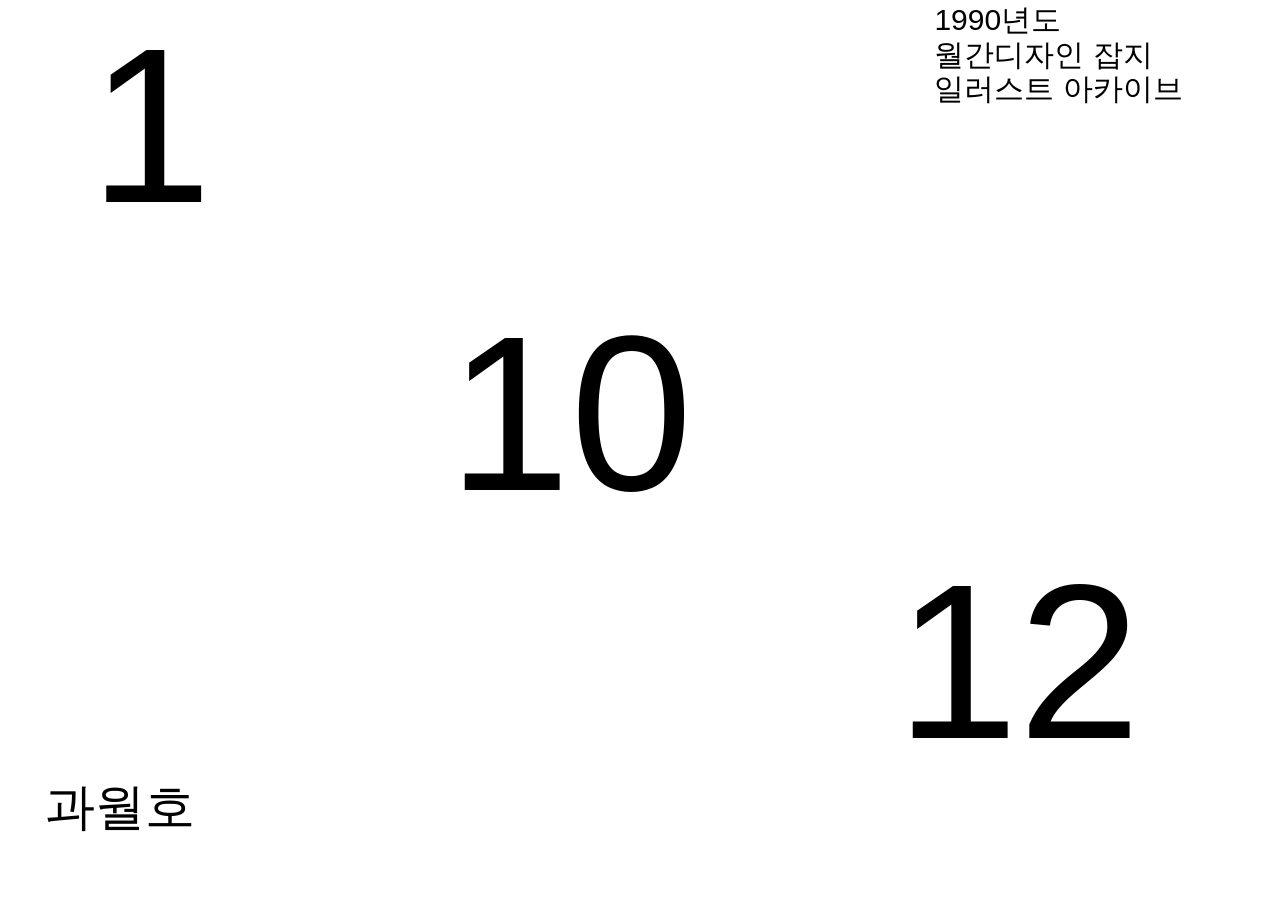
==== index.html @ 98c1e30d "Add files via upload" ====
<!DOCTYPE html>
<html lamg="ko">
	<head>
		<title>과월호</title>
		<meta charset="UTF-8">
		<meta name="viewport" content="width=device-width, initial-scale=1.0">
		<meta name="keywords" content="1990년도,월간디자인,잡지,일러스트,아카이브">
		<meta name="description" content="1990년도 월간디자인 잡지 일러스트 아카이브 입니다">
			<link rel="stylesheet" href="style.css">


		<!-- Google / Search Engine Tags -->
		<meta itemprop="name" content="과월호" />
		<meta itemprop="description" content="1990년도 월간디자인 잡지 일러스트 아카이브 입니다" />
		<meta itemprop="image" content="trhkdnjfgh.jpg" />

		<!-- Facebook Meta Tags -->
		<meta property="og:url" content="" />
		<meta property="og:type" content="website" />
		<meta property="og:title" content="과월호" />
		<meta property="og:description" content="1990년도 월간디자인 잡지 일러스트 아카이브 입니다" />
		<meta property="og:image" content="rhkdnjfgh.jpg" />

		<!-- Twitter Meta Tags -->
		<meta name="twitter:card" content="summary_large_image" />
		<meta name="twitter:title" content="과월호" />
		<meta name="twitter:description" content="1990년도 월간디자인 잡지 일러스트 아카이브 입니다" />
		<meta name="twitter:image" content="rhkdnjfgh.jpg" />
		
		<link rel="stylesheet" href="style.css">


</head>
	<body>
		
	
		<section class="oneten">
			
			<article class="one"><a href="01.html">1</a></article>
			<article class="ten"><a href="02.html">10</a></article>

		</section>
		<section class="twelve">
			<article class="twelve12"><a href="03.html">12</a></article>
			
		</section>
		<section class="title">
			<article class="title1">과월호</article>
		</section>
		<section class="introduction">
			<article class="year">1990년도</article>
			<article class="magazine">월간디자인 잡지</article>
			<article class="archive">일러스트 아카이브</article>

		</section>
	</body>
</html>
---- style.css ----
@media (max-width:600px){

body{
display:flex;
flex-direction:column;
align-items:center;
padding:40px 0;

}


.title,
.introduction{
    pointer-events: none;
}


.oneten,
.twelve,
.title,
.introduction{
position:static !important;
width:100% !important;
height:auto  !important;
margin: 0  !important;
text-align: center;
z-index: auto !important;


}

.one,
.ten,
.twelve12{
position:static !important;
font-size:120px !important;
font-weight:300;
margin:20px 0;
position: relative;
z-index: 1000;


}

.title1,
.title2{
position:static !important;
font-size:25px !important;
margin:0;

}

.year,
.magazine,
.archive{
position:static !important;
font-size:25px !important;
margin:0;
}

.one a,
.ten a, 
.twelve12 a {
    color: black !important;
    text-decoration: none;
    transition: 0.3s; 
    pointer-events: auto;
}

.one a:hover, 
.ten a:hover, 
.twelve12 a:hover {
    color: #d9d9d9 !important;
}

.one a,
.ten a,
.twelve12 a{
    display: inline-block;
    cursor: pointer;
}

}




@media (max-width: 600px) {

    body {
        display: flex !important;
        flex-direction: column !important;
        align-items: center !important;
        padding: 20px !important;

    }

   
    .month, .january, .picture, .content-wrapper-01, 
    .author, .description-01, .gallery-with-descriptions {
        position: static !important;
        width: 100% !important;
        margin: 10px 0 !important;
        text-align: center !important;
        display: flex !important;
        flex-direction: column !important;
        align-items: center !important;
    }


   
    .work-img {
        width: 90% !important; 
        height: auto !important;
    }

  
    .one1, 
    .ten1, 
    .twelve24 {
        font-size: 50px !important;
        margin: 5px 0 !important;
        position: relative;
        z-index: 9999;

    }

    .one1 a,
.ten1 a, 
.twelve24 a {
    color: black !important;
    text-decoration: none;
    transition: 0.3s; 
    pointer-events: auto;
}

.one1 a:hover, 
.ten1 a:hover, 
.twelve24 a:hover {
    color: #d9d9d9 !important;
}

.one1 a,
.ten1 a,
.twelve24 a{
    display: inline-block;
    cursor: pointer;
     z-index: 9999 !important;
        position: relative !important;
}



    .month {
        display: flex !important;
        flex-direction: column !important;
        align-items: center !important;
        margin-top: -20px !important; 
        z-index: 9999 !important;
        position: relative !important;
    }


 .home {
        position: relative !important;
        margin-top: 90px !important; 
         margin-right: -500px !important; 
        order: -1 !important;        
        z-index: 999 !important;
         margin-bottom: 0px !important;
        display: block !important;
        text-align: center !important;
    }
         
    .january {
        position: static !important;
        width: 100% !important;
        text-align: center !important;
        margin-top: -80px !important; 
        margin-bottom: 20px !important;
        margin-right: -15px !important;

    }

    .january-group {
        position: static !important;
        display: flex !important;
        justify-content: center !important;
        font-size: 50px !important;
    }





}








.oneten{
	/*background-color: #d5bafc;*/
	width: 70vw;
	height: 80vh;
	position: absolute;
	top: 0;
	left: 0;
	z-index: -1;
}

.one{
	 font-family: "Helvetica Neue", Helvetica, Arial, sans-serif;
    font-size: 220px;
    font-weight: 300;
    position: absolute;
	top: 0;
	left: 10% !important;
	color: black;
}

.ten{
    font-family: "Helvetica Neue", Helvetica, Arial, sans-serif;
    font-size: 220px;
    font-weight: 300;
    position: absolute;
    bottom: 0;
    right: 40% !important;
    color: black;
}


.one a, .ten a, .twelve12 a {
    color: black !important;
    text-decoration: none;
    transition: 0.3s; 
}

.one a:hover, .ten a:hover, .twelve12 a:hover {
    color: #d9d9d9 !important;
}


.month{
	/*background-color: #d5bafc;*/
	width: 100vw;
	height: 30vh;
	position: absolute;
	top: 0;
	left: 0;
	z-index: -1;
}

.month a{
	color: black !important;
	text-decoration: none;
	transition: 0.3s;
}

.month a:hover{
	color: #d9d9d9 !important;
}

.one1{
	 font-family: "Helvetica Neue", Helvetica, Arial, sans-serif;
    font-size: 150px;
    font-weight: 300;
    position: absolute;
	top: 0;
	left: 10%;
	color: black;

}

.ten1{
	 font-family: "Helvetica Neue", Helvetica, Arial, sans-serif;
    font-size: 150px;
    font-weight: 300;
    position: absolute;
	top: 0;
	left: 43%;
	color: black;
}

.ten1 a {
    color: black !important;
    text-decoration: none;
    transition: 0.3s; 
}

.ten1 a:hover {
    color: #d9d9d9 !important; 
}


.twelve24{
	 font-family: "Helvetica Neue", Helvetica, Arial, sans-serif;
    font-size: 150px;
    font-weight: 300;
    position: absolute;
	top: 0;
	right: 10%;
	color: black;

}

.home{
	 font-family: "Helvetica Neue", Helvetica, Arial, sans-serif;
    font-size: 30px;
    font-weight: 300;
	color: black;
	position: absolute;
	bottom: 0%;
	right: 10%;
	


}

.january{
	/*background-color: blue;*/
	width: 100vw;
	height: 15vh;
	position: absolute;
	top: 30%;
	left: 0;
	z-index: -1;
}

.january-group {
    position: absolute;
    display: flex;       
    align-items: flex-end; 
    gap: 3px;       
    top: 2vh;         
    left: 47vw;     

}

.january1 {
    font-family: "Helvetica Neue", Helvetica, Arial, sans-serif;
    font-size: 50px;
    font-weight: 300;
    color: #d9d9d9;
    line-height: 1;      
}

.month1 {
    font-family: "Helvetica Neue", Helvetica, Arial, sans-serif;
    font-weight: 300;
    font-size: 30px;
    color: #d9d9d9;
    line-height: 1.4;  
}


.picture {
    width: 100%;
    display: flex;
    flex-direction: column;
    align-items: center;
    margin-top: 400px; 
    padding-bottom: 50px;
}

.picture-item {
   display: flex;        
    align-items: center; 
    justify-content: center; 
    margin-bottom: 50px;     
    width: 80%;              
    margin-left: auto;       
    margin-right: auto;
    gap: 40px;
}






/*
.content-wrapper-02 {
    display: flex;
    flex-direction: row;
    align-items: flex-start;
    width: 95%;
    margin: 0 auto;
    margin-left: 80px;
    gap: 20px; 
}
*/
/*
.author-02 {
    font-family: "Helvetica Neue", Helvetica, Arial, sans-serif;
    flex: 1; 
    text-align: center;
    font-size: 20px;
    margin-left: 0px;
    margin-top: 20px;
}*/



/*
.description-02 {
    font-family: "Helvetica Neue", Helvetica, Arial, sans-serif;
    flex: 2; 
    line-height: 1.6;
    font-size: 16px;
    margin-left: 80px;

}

*/







.ten{
	 font-family: "Helvetica Neue", Helvetica, Arial, sans-serif;
    font-size: 220px;
    font-weight: 300;
    position: absolute;
	top: 40%;
	left: 50%;
		color: black;
}



/*.content-wrapper {
    display: flex;
    justify-content: space-between;
    align-items: flex-start;
    width: 90%;
    margin: 0 auto;
    gap: 20px; 
}*/


/*.author {
    font-family: "Helvetica Neue", Helvetica, Arial, sans-serif;
    flex: 1; 
    text-align: center;
    font-size: 20px;
    margin-left: 30px;
    margin-top: ;
}
*/




.gallery-with-descriptions {
    display: flex;
    flex-direction: column;
    justify-content: center; 
    gap: 40px;   
   padding: 20px;            
}

.work-item {
    display: flex;
    flex-direction: column;
    align-items: center;
    gap: 20px;     
}

.work-img {
    width: 600px;            
    height: auto;            
    display: block;
}

.work-desc {
    font-family: "Helvetica Neue", Helvetica, Arial, sans-serif;
  font-size: 18px;
  margin: 0;      
}



/*.content-wrapper-01 {
    font-family: "Helvetica Neue", Helvetica, Arial, sans-serif;
   display: block !important;
    width: 60% !important;        
    margin-top: 50px !important; 
    margin-bottom: 50px !important;
    margin-left: 15% !important;  
    margin-right: auto !important; 
    text-align: left !important; 
}*/

.content-wrapper-01 {
    display: block !important;
    width: 60% !important;
    margin: 50px auto !important; 
    text-align: left !important;  
}


.author {
    max-width: 400px;
    font-family: "Helvetica Neue", Helvetica, Arial, sans-serif;
    font-size: 24px;
    width: 15%;  
    margin-bottom: 15px !important;        
    text-align: center;
    padding-right: 20px !important; 
    word-break: keep-all; 
    font-weight: 20px; 
    word-break: keep-all;

}



.description-01 {
    max-width: 400px !important;
    margin: 20px auto !important;
    font-family: "Helvetica Neue", Helvetica, Arial, sans-serif;
    word-break: keep-all !important; 
    line-height: 1.6; 
    padding: 0 20px;
    text-align: center;
    margin-top: 20px; 
    margin-bottom: 40px;
    word-break: keep-all;

}

.author, 
.description-01 {
    display: block !important;
    text-align: left !important;
    margin-left: 0 !important;
    margin-right: 0 !important;
    width: 100% !important;
   
}





.content-wrapper-01, 
.picture-item {
    margin-left: 14% !important;
}



.twelve{
	/*background-color:yellow;*/
	width: 30vw;
	height: 45vh;
	position: absolute;
	top: 55%;
	right: 0;
	z-index: -1;
}

.twelve12{
	font-family: "Helvetica Neue", Helvetica, Arial, sans-serif;
    font-size: 220px;
    font-weight: 300;
    position: absolute;
	top: 10%;
	left: 0%;
		color: black;
}


/*
.picture2 {
    width: 100%;
    display: flex;
    flex-direction: column;
    align-items: center;
    margin-top: 400px; 
    padding-bottom: 50px;
}

.picture-group2 {
    width: 30%;           
    max-width: 800px;   
    height: auto;          
    margin-bottom: 30px;
    display: block;
}
*/


.title{
	/*background-color: red;*/
	width: 70vw;
	height: 20vh;
	position: absolute;
	top: 80%;
	left: 0;
	z-index: -1;
}

.title1{
	font-family: "Helvetica Neue", Helvetica, Arial, sans-serif;
    font-size: 50px;
    font-weight: 300;
    position: absolute;
	top: 30%;
	left: 5%;

}





.introduction{
	/*background-color: skyblue;*/
	width: 30vw;
	height: 55vh;
	position: absolute;
	top: 0;
	right: 0;
	z-index: -1;

}


.year{
	font-family: "Helvetica Neue", Helvetica, Arial, sans-serif;
    font-size: 30px;
    font-weight: 300;
    position: absolute;
	top: 0%;
	left: 10%;
}

.magazine{
	font-family: "Helvetica Neue", Helvetica, Arial, sans-serif;
    font-size: 30px;
    font-weight: 300;
    position: absolute;
	top: 7%;
	left: 10%;

}

.archive{
	font-family: "Helvetica Neue", Helvetica, Arial, sans-serif;
    font-size: 30px;
    font-weight: 300;
    position: absolute;
	top: 14%;
	left: 10%;

}
---- style.css ----
@media (max-width:600px){

body{
display:flex;
flex-direction:column;
align-items:center;
padding:40px 0;

}


.title,
.introduction{
    pointer-events: none;
}


.oneten,
.twelve,
.title,
.introduction{
position:static !important;
width:100% !important;
height:auto  !important;
margin: 0  !important;
text-align: center;
z-index: auto !important;


}

.one,
.ten,
.twelve12{
position:static !important;
font-size:120px !important;
font-weight:300;
margin:20px 0;
position: relative;
z-index: 1000;


}

.title1,
.title2{
position:static !important;
font-size:25px !important;
margin:0;

}

.year,
.magazine,
.archive{
position:static !important;
font-size:25px !important;
margin:0;
}

.one a,
.ten a, 
.twelve12 a {
    color: black !important;
    text-decoration: none;
    transition: 0.3s; 
    pointer-events: auto;
}

.one a:hover, 
.ten a:hover, 
.twelve12 a:hover {
    color: #d9d9d9 !important;
}

.one a,
.ten a,
.twelve12 a{
    display: inline-block;
    cursor: pointer;
}

}




@media (max-width: 600px) {

    body {
        display: flex !important;
        flex-direction: column !important;
        align-items: center !important;
        padding: 20px !important;

    }

   
    .month, .january, .picture, .content-wrapper-01, 
    .author, .description-01, .gallery-with-descriptions {
        position: static !important;
        width: 100% !important;
        margin: 10px 0 !important;
        text-align: center !important;
        display: flex !important;
        flex-direction: column !important;
        align-items: center !important;
    }


   
    .work-img {
        width: 90% !important; 
        height: auto !important;
    }

  
    .one1, 
    .ten1, 
    .twelve24 {
        font-size: 50px !important;
        margin: 5px 0 !important;
        position: relative;
        z-index: 9999;

    }

    .one1 a,
.ten1 a, 
.twelve24 a {
    color: black !important;
    text-decoration: none;
    transition: 0.3s; 
    pointer-events: auto;
}

.one1 a:hover, 
.ten1 a:hover, 
.twelve24 a:hover {
    color: #d9d9d9 !important;
}

.one1 a,
.ten1 a,
.twelve24 a{
    display: inline-block;
    cursor: pointer;
     z-index: 9999 !important;
        position: relative !important;
}



    .month {
        display: flex !important;
        flex-direction: column !important;
        align-items: center !important;
        margin-top: -20px !important; 
        z-index: 9999 !important;
        position: relative !important;
    }


 .home {
        position: relative !important;
        margin-top: 90px !important; 
         margin-right: -500px !important; 
        order: -1 !important;        
        z-index: 999 !important;
         margin-bottom: 0px !important;
        display: block !important;
        text-align: center !important;
    }
         
    .january {
        position: static !important;
        width: 100% !important;
        text-align: center !important;
        margin-top: -80px !important; 
        margin-bottom: 20px !important;
        margin-right: -15px !important;

    }

    .january-group {
        position: static !important;
        display: flex !important;
        justify-content: center !important;
        font-size: 50px !important;
    }





}








.oneten{
	/*background-color: #d5bafc;*/
	width: 70vw;
	height: 80vh;
	position: absolute;
	top: 0;
	left: 0;
	z-index: -1;
}

.one{
	 font-family: "Helvetica Neue", Helvetica, Arial, sans-serif;
    font-size: 220px;
    font-weight: 300;
    position: absolute;
	top: 0;
	left: 10% !important;
	color: black;
}

.ten{
    font-family: "Helvetica Neue", Helvetica, Arial, sans-serif;
    font-size: 220px;
    font-weight: 300;
    position: absolute;
    bottom: 0;
    right: 40% !important;
    color: black;
}


.one a, .ten a, .twelve12 a {
    color: black !important;
    text-decoration: none;
    transition: 0.3s; 
}

.one a:hover, .ten a:hover, .twelve12 a:hover {
    color: #d9d9d9 !important;
}


.month{
	/*background-color: #d5bafc;*/
	width: 100vw;
	height: 30vh;
	position: absolute;
	top: 0;
	left: 0;
	z-index: -1;
}

.month a{
	color: black !important;
	text-decoration: none;
	transition: 0.3s;
}

.month a:hover{
	color: #d9d9d9 !important;
}

.one1{
	 font-family: "Helvetica Neue", Helvetica, Arial, sans-serif;
    font-size: 150px;
    font-weight: 300;
    position: absolute;
	top: 0;
	left: 10%;
	color: black;

}

.ten1{
	 font-family: "Helvetica Neue", Helvetica, Arial, sans-serif;
    font-size: 150px;
    font-weight: 300;
    position: absolute;
	top: 0;
	left: 43%;
	color: black;
}

.ten1 a {
    color: black !important;
    text-decoration: none;
    transition: 0.3s; 
}

.ten1 a:hover {
    color: #d9d9d9 !important; 
}


.twelve24{
	 font-family: "Helvetica Neue", Helvetica, Arial, sans-serif;
    font-size: 150px;
    font-weight: 300;
    position: absolute;
	top: 0;
	right: 10%;
	color: black;

}

.home{
	 font-family: "Helvetica Neue", Helvetica, Arial, sans-serif;
    font-size: 30px;
    font-weight: 300;
	color: black;
	position: absolute;
	bottom: 0%;
	right: 10%;
	


}

.january{
	/*background-color: blue;*/
	width: 100vw;
	height: 15vh;
	position: absolute;
	top: 30%;
	left: 0;
	z-index: -1;
}

.january-group {
    position: absolute;
    display: flex;       
    align-items: flex-end; 
    gap: 3px;       
    top: 2vh;         
    left: 47vw;     

}

.january1 {
    font-family: "Helvetica Neue", Helvetica, Arial, sans-serif;
    font-size: 50px;
    font-weight: 300;
    color: #d9d9d9;
    line-height: 1;      
}

.month1 {
    font-family: "Helvetica Neue", Helvetica, Arial, sans-serif;
    font-weight: 300;
    font-size: 30px;
    color: #d9d9d9;
    line-height: 1.4;  
}


.picture {
    width: 100%;
    display: flex;
    flex-direction: column;
    align-items: center;
    margin-top: 400px; 
    padding-bottom: 50px;
}

.picture-item {
   display: flex;        
    align-items: center; 
    justify-content: center; 
    margin-bottom: 50px;     
    width: 80%;              
    margin-left: auto;       
    margin-right: auto;
    gap: 40px;
}






/*
.content-wrapper-02 {
    display: flex;
    flex-direction: row;
    align-items: flex-start;
    width: 95%;
    margin: 0 auto;
    margin-left: 80px;
    gap: 20px; 
}
*/
/*
.author-02 {
    font-family: "Helvetica Neue", Helvetica, Arial, sans-serif;
    flex: 1; 
    text-align: center;
    font-size: 20px;
    margin-left: 0px;
    margin-top: 20px;
}*/



/*
.description-02 {
    font-family: "Helvetica Neue", Helvetica, Arial, sans-serif;
    flex: 2; 
    line-height: 1.6;
    font-size: 16px;
    margin-left: 80px;

}

*/







.ten{
	 font-family: "Helvetica Neue", Helvetica, Arial, sans-serif;
    font-size: 220px;
    font-weight: 300;
    position: absolute;
	top: 40%;
	left: 50%;
		color: black;
}



/*.content-wrapper {
    display: flex;
    justify-content: space-between;
    align-items: flex-start;
    width: 90%;
    margin: 0 auto;
    gap: 20px; 
}*/


/*.author {
    font-family: "Helvetica Neue", Helvetica, Arial, sans-serif;
    flex: 1; 
    text-align: center;
    font-size: 20px;
    margin-left: 30px;
    margin-top: ;
}
*/




.gallery-with-descriptions {
    display: flex;
    flex-direction: column;
    justify-content: center; 
    gap: 40px;   
   padding: 20px;            
}

.work-item {
    display: flex;
    flex-direction: column;
    align-items: center;
    gap: 20px;     
}

.work-img {
    width: 600px;            
    height: auto;            
    display: block;
}

.work-desc {
    font-family: "Helvetica Neue", Helvetica, Arial, sans-serif;
  font-size: 18px;
  margin: 0;      
}



/*.content-wrapper-01 {
    font-family: "Helvetica Neue", Helvetica, Arial, sans-serif;
   display: block !important;
    width: 60% !important;        
    margin-top: 50px !important; 
    margin-bottom: 50px !important;
    margin-left: 15% !important;  
    margin-right: auto !important; 
    text-align: left !important; 
}*/

.content-wrapper-01 {
    display: block !important;
    width: 60% !important;
    margin: 50px auto !important; 
    text-align: left !important;  
}


.author {
    max-width: 400px;
    font-family: "Helvetica Neue", Helvetica, Arial, sans-serif;
    font-size: 24px;
    width: 15%;  
    margin-bottom: 15px !important;        
    text-align: center;
    padding-right: 20px !important; 
    word-break: keep-all; 
    font-weight: 20px; 
    word-break: keep-all;

}



.description-01 {
    max-width: 400px !important;
    margin: 20px auto !important;
    font-family: "Helvetica Neue", Helvetica, Arial, sans-serif;
    word-break: keep-all !important; 
    line-height: 1.6; 
    padding: 0 20px;
    text-align: center;
    margin-top: 20px; 
    margin-bottom: 40px;
    word-break: keep-all;

}

.author, 
.description-01 {
    display: block !important;
    text-align: left !important;
    margin-left: 0 !important;
    margin-right: 0 !important;
    width: 100% !important;
   
}





.content-wrapper-01, 
.picture-item {
    margin-left: 14% !important;
}



.twelve{
	/*background-color:yellow;*/
	width: 30vw;
	height: 45vh;
	position: absolute;
	top: 55%;
	right: 0;
	z-index: -1;
}

.twelve12{
	font-family: "Helvetica Neue", Helvetica, Arial, sans-serif;
    font-size: 220px;
    font-weight: 300;
    position: absolute;
	top: 10%;
	left: 0%;
		color: black;
}


/*
.picture2 {
    width: 100%;
    display: flex;
    flex-direction: column;
    align-items: center;
    margin-top: 400px; 
    padding-bottom: 50px;
}

.picture-group2 {
    width: 30%;           
    max-width: 800px;   
    height: auto;          
    margin-bottom: 30px;
    display: block;
}
*/


.title{
	/*background-color: red;*/
	width: 70vw;
	height: 20vh;
	position: absolute;
	top: 80%;
	left: 0;
	z-index: -1;
}

.title1{
	font-family: "Helvetica Neue", Helvetica, Arial, sans-serif;
    font-size: 50px;
    font-weight: 300;
    position: absolute;
	top: 30%;
	left: 5%;

}





.introduction{
	/*background-color: skyblue;*/
	width: 30vw;
	height: 55vh;
	position: absolute;
	top: 0;
	right: 0;
	z-index: -1;

}


.year{
	font-family: "Helvetica Neue", Helvetica, Arial, sans-serif;
    font-size: 30px;
    font-weight: 300;
    position: absolute;
	top: 0%;
	left: 10%;
}

.magazine{
	font-family: "Helvetica Neue", Helvetica, Arial, sans-serif;
    font-size: 30px;
    font-weight: 300;
    position: absolute;
	top: 7%;
	left: 10%;

}

.archive{
	font-family: "Helvetica Neue", Helvetica, Arial, sans-serif;
    font-size: 30px;
    font-weight: 300;
    position: absolute;
	top: 14%;
	left: 10%;

}
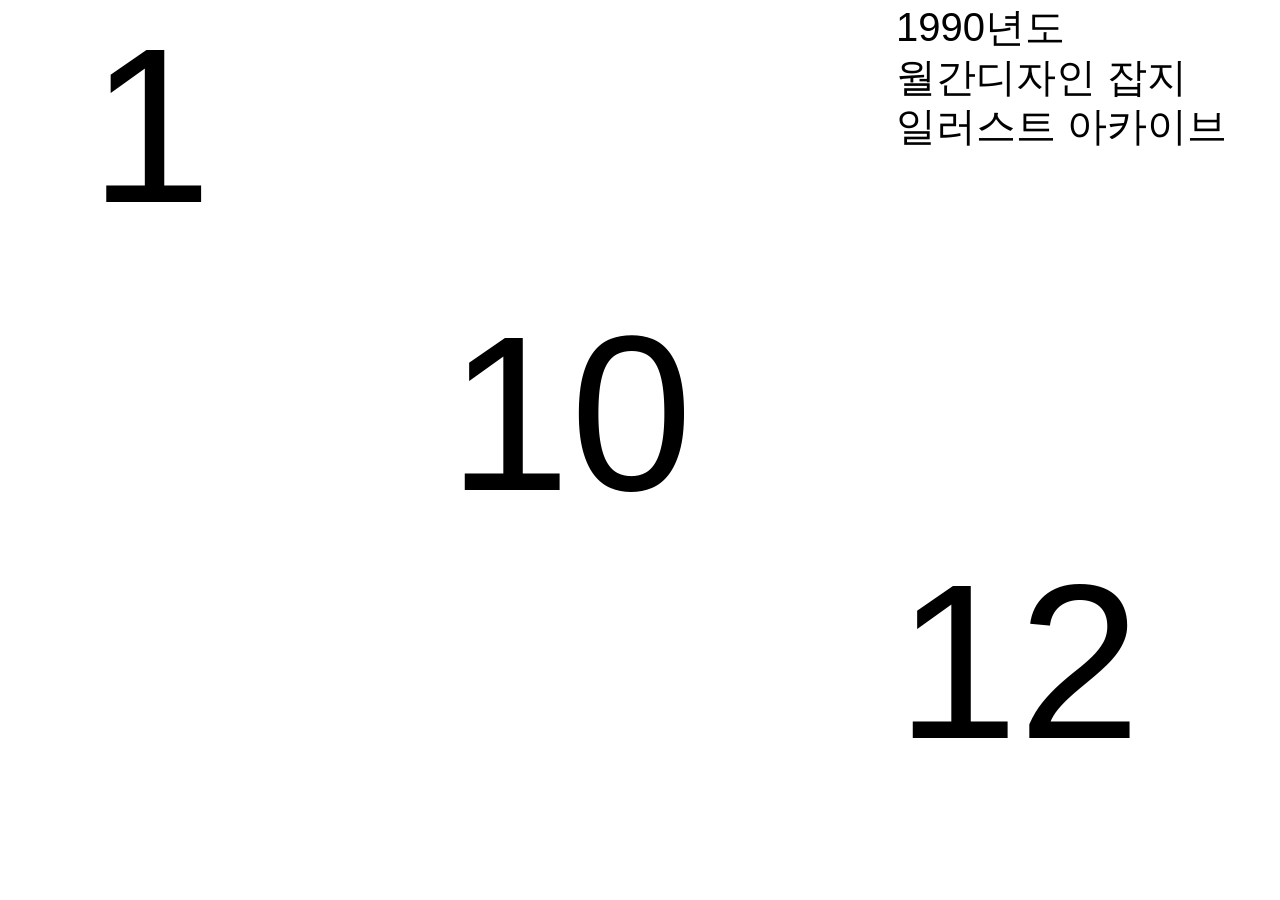
==== commit 8d1ad8c0: "Add files via upload" ====
--- a/index.html
+++ b/index.html
@@ -1,12 +1,12 @@
 <!DOCTYPE html>
 <html lamg="ko">
 	<head>
-		<title>과월호</title>
+		<title>1990년도 월간디자인 잡지 일러스트 아카이브</title>
 		<meta charset="UTF-8">
 		<meta name="viewport" content="width=device-width, initial-scale=1.0">
 		<meta name="keywords" content="1990년도,월간디자인,잡지,일러스트,아카이브">
 		<meta name="description" content="1990년도 월간디자인 잡지 일러스트 아카이브 입니다">
-			<link rel="stylesheet" href="style.css">
+			
 
 
 		<!-- Google / Search Engine Tags -->
@@ -44,9 +44,7 @@
 			<article class="twelve12"><a href="03.html">12</a></article>
 			
 		</section>
-		<section class="title">
-			<article class="title1">과월호</article>
-		</section>
+	
 		<section class="introduction">
 			<article class="year">1990년도</article>
 			<article class="magazine">월간디자인 잡지</article>
--- a/style.css
+++ b/style.css
@@ -9,7 +9,7 @@
 }
 
 
-.title,
+
 .introduction{
     pointer-events: none;
 }
@@ -47,6 +47,7 @@
 position:static !important;
 font-size:25px !important;
 margin:0;
+margin-left: 15px;
 
 }
 
@@ -56,6 +57,7 @@
 position:static !important;
 font-size:25px !important;
 margin:0;
+margin-left: 15px;
 }
 
 .one a,
@@ -122,8 +124,15 @@
         margin: 5px 0 !important;
         position: relative;
         z-index: 9999;
-
-    }
+        letter-spacing: 2px;
+
+    }
+
+
+.ten1{
+  transform: translateX(10px) !important;
+}
+
 
     .one1 a,
 .ten1 a, 
@@ -164,12 +173,14 @@
  .home {
         position: relative !important;
         margin-top: 90px !important; 
-         margin-right: -500px !important; 
+         margin-right: -400px !important; 
         order: -1 !important;        
         z-index: 999 !important;
          margin-bottom: 0px !important;
         display: block !important;
         text-align: center !important;
+                
+    
     }
          
     .january {
@@ -187,8 +198,17 @@
         display: flex !important;
         justify-content: center !important;
         font-size: 50px !important;
-    }
-
+        transform: translateX(3px) !important;
+    }
+     .author{
+        font-size: 30px;
+    font-weight: bold;
+    text-align: center;
+    padding-bottom: 10px;        
+    margin-bottom: 20px;
+    border-bottom: 2px solid black; 
+    display: inline-block;       
+     }
 
 
 
@@ -266,7 +286,7 @@
 
 .one1{
 	 font-family: "Helvetica Neue", Helvetica, Arial, sans-serif;
-    font-size: 150px;
+    font-size: 50px;
     font-weight: 300;
     position: absolute;
 	top: 0;
@@ -277,13 +297,19 @@
 
 .ten1{
 	 font-family: "Helvetica Neue", Helvetica, Arial, sans-serif;
-    font-size: 150px;
+    font-size: 50px;
     font-weight: 300;
     position: absolute;
 	top: 0;
-	left: 43%;
+	left: 41%;
 	color: black;
-}
+     transform: translateX(60px);
+}
+
+ 
+
+
+
 
 .ten1 a {
     color: black !important;
@@ -298,7 +324,7 @@
 
 .twelve24{
 	 font-family: "Helvetica Neue", Helvetica, Arial, sans-serif;
-    font-size: 150px;
+    font-size: 50px;
     font-weight: 300;
     position: absolute;
 	top: 0;
@@ -309,12 +335,12 @@
 
 .home{
 	 font-family: "Helvetica Neue", Helvetica, Arial, sans-serif;
-    font-size: 30px;
+    font-size: 10px;
     font-weight: 300;
 	color: black;
 	position: absolute;
-	bottom: 0%;
-	right: 10%;
+	top: 30%;
+	right: 5%;
 	
 
 
@@ -335,24 +361,25 @@
     display: flex;       
     align-items: flex-end; 
     gap: 3px;       
-    top: 2vh;         
-    left: 47vw;     
+    top: 0vh;         
+    left: 40vw; 
+     transform: translateX(-5px); 
+
 
 }
 
 .january1 {
     font-family: "Helvetica Neue", Helvetica, Arial, sans-serif;
-    font-size: 50px;
-    font-weight: 300;
-    color: #d9d9d9;
+    font-size: 120px;
+    font-weight: 300;
     line-height: 1;      
 }
 
 .month1 {
     font-family: "Helvetica Neue", Helvetica, Arial, sans-serif;
     font-weight: 300;
-    font-size: 30px;
-    color: #d9d9d9;
+    font-size: 80px;
+   
     line-height: 1.4;  
 }
 
@@ -503,6 +530,8 @@
     width: 60% !important;
     margin: 50px auto !important; 
     text-align: left !important;  
+    align-items: flex-start;
+
 }
 
 
@@ -517,6 +546,9 @@
     word-break: keep-all; 
     font-weight: 20px; 
     word-break: keep-all;
+    font-weight: bold;
+     border-bottom: 2px solid black; 
+    display: inline-block;   
 
 }
 
@@ -543,6 +575,7 @@
     margin-left: 0 !important;
     margin-right: 0 !important;
     width: 100% !important;
+
    
 }
 
@@ -598,25 +631,6 @@
 */
 
 
-.title{
-	/*background-color: red;*/
-	width: 70vw;
-	height: 20vh;
-	position: absolute;
-	top: 80%;
-	left: 0;
-	z-index: -1;
-}
-
-.title1{
-	font-family: "Helvetica Neue", Helvetica, Arial, sans-serif;
-    font-size: 50px;
-    font-weight: 300;
-    position: absolute;
-	top: 30%;
-	left: 5%;
-
-}
 
 
 
@@ -640,7 +654,8 @@
     font-weight: 300;
     position: absolute;
 	top: 0%;
-	left: 10%;
+	left: 0%;
+
 }
 
 .magazine{
@@ -648,8 +663,8 @@
     font-size: 30px;
     font-weight: 300;
     position: absolute;
-	top: 7%;
-	left: 10%;
+	top: 10%;
+	left: 0%;
 
 }
 
@@ -658,14 +673,22 @@
     font-size: 30px;
     font-weight: 300;
     position: absolute;
-	top: 14%;
-	left: 10%;
-
-}
-
-
-
-
-
-
-
+	top: 20%;
+	left: 0%;
+
+}
+
+
+.year, .magazine, .archive {
+    font-family: "Helvetica Neue", Helvetica, Arial, sans-serif;
+    font-weight: 300;
+    font-size: 40px ;
+    position: absolute;
+    left: 0%;
+}
+
+
+
+
+
+
